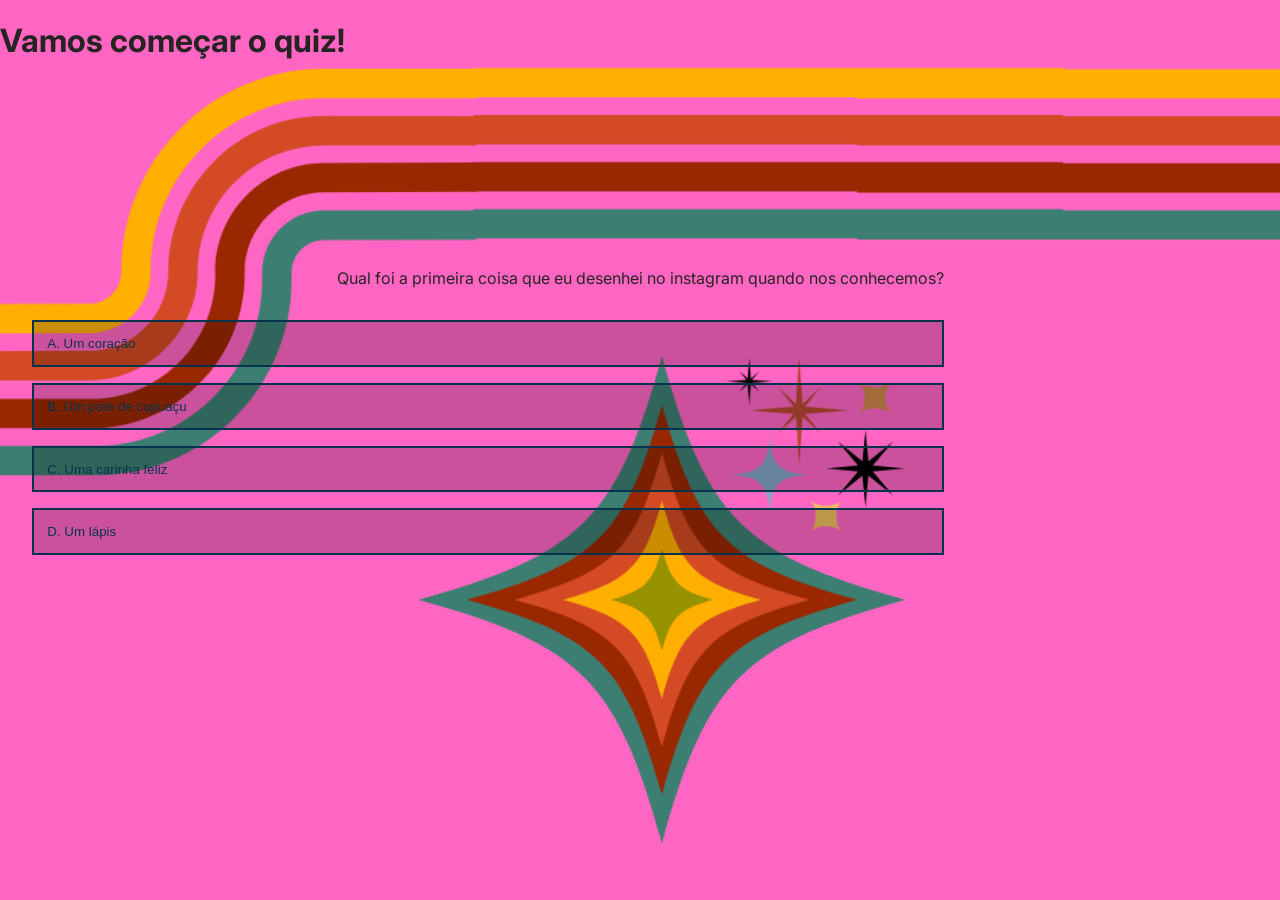
==== quiz.html @ 368cf454 "Add files via upload" ====
<!DOCTYPE html>
<html lang="pt-br">
  <head>
    <meta charset="UTF-8" />
    <meta name="viewport" content="width=device-width, initial-scale=1.0" />
    <link rel="shortcut icon" href="./8371990.png" type="image/x-icon" />
    <link rel="stylesheet" href="./quiz.css" />
    <link rel="preconnect" href="https://fonts.googleapis.com" />
    <link rel="preconnect" href="https://fonts.gstatic.com" crossorigin />
     <link rel="stylesheet" href="https://cdnjs.cloudflare.com/ajax/libs/animate.css/4.1.1/animate.min.css"/>
    <link
      href="https://fonts.googleapis.com/css2?family=Inter:ital,opsz,wght@0,14..32,100..900;1,14..32,100..900&display=swap"
      rel="stylesheet"
    />
    <title>Dia dos namorados</title>
</head>
<body>
    <h1>Vamos começar o quiz!</h1>

    <div class="container">
    <div class="container-q">
        <p>Qual foi a primeira coisa que eu desenhei no instagram quando nos conhecemos?</p>
    </div>
    
    <div class="container-a">
        <input type="button" value="A. Um coração" class="btn-a animate__animated animate__fadeInLeft animate__delay-1s">
        <input type="button" value="B. Um pote de cupuaçu" class="btn-a animate__animated animate__fadeInLeft animate__delay-2s">
        <input type="button" value="C. Uma carinha feliz" class="btn-a animate__animated animate__fadeInLeft animate__delay-3s">
        <input type="button" value="D. Um lápis" class="btn-a animate__animated animate__fadeInLeft animate__delay-4s">
    </div>  
    </div>
</body>
</html>
---- quiz.css ----
@import url("https://fonts.googleapis.com/css2?family=Inter:ital,opsz,wght@0,14..32,100..900;1,14..32,100..900&display=swap");
body {
  padding: 0;
  margin: 0;
  box-sizing: border-box;
  font-family: "Inter";
  background-image: url(./backq.png);
  background-size: cover;
  background-color: var(--background2);
  color: var(--font);

  --green: #1ed760;
  --background1: #6400ab;
  --background2: #ff6f61;
  --font: #262423;
}

.container {
    padding: 2em;
    margin-top: 10em;
}

.container-q{
    display: flex;
    align-items: center;
    justify-content: center;
    text-align: center;
    margin-bottom: 1em;
}

.container-a{
    display: flex;
    flex-direction: column;
    gap: 1em;
    width: 100%;
    height: auto;
}

.btn-a{
    color: #05334D;
    border: 2px solid #05334D;
    background-color: rgba(0,0,0,0.2);
    width: 75%;
    height: 3.5em;
    text-align: start;
    padding: 1em;
}
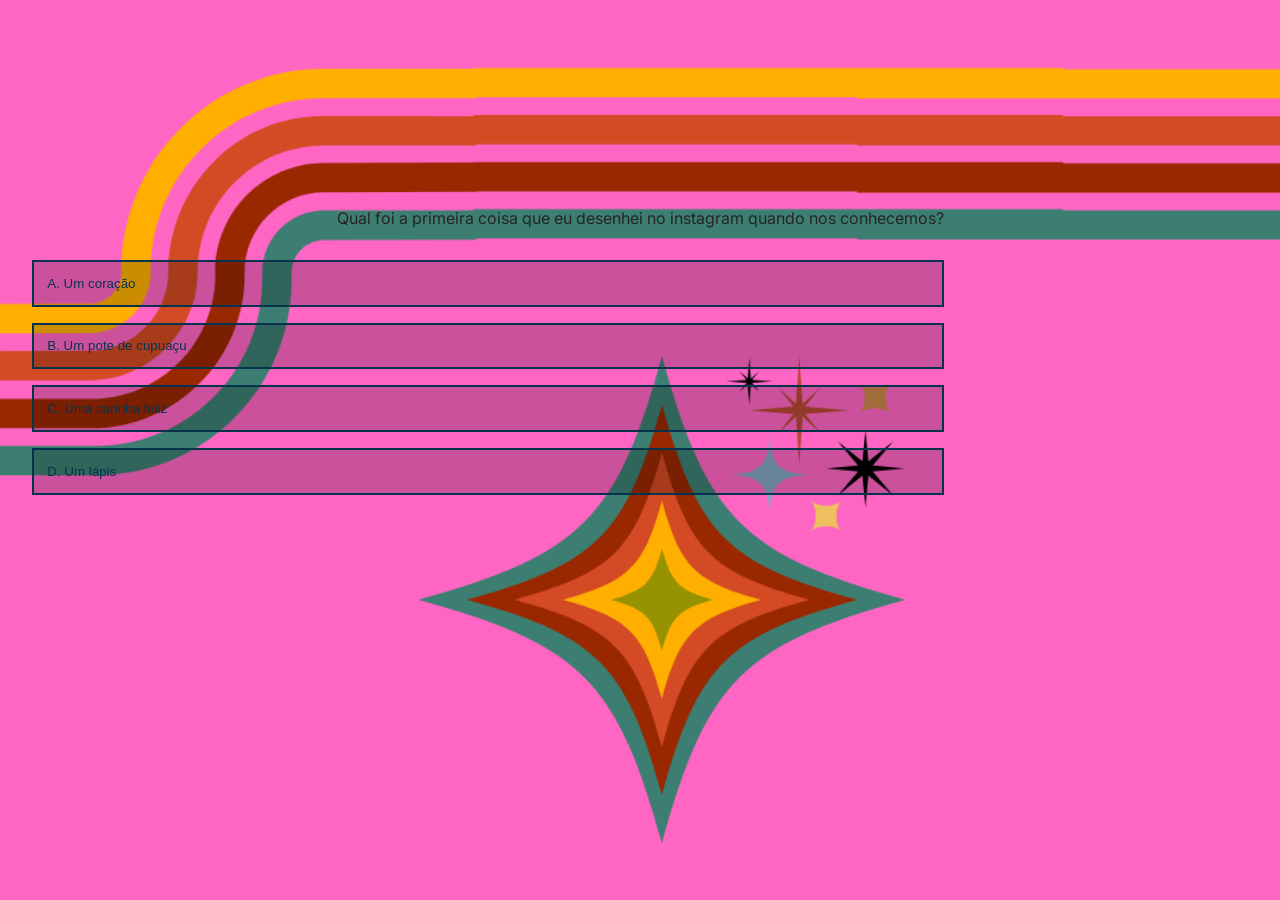
==== commit ac3c2a41: "Update quiz.html" ====
--- a/quiz.html
+++ b/quiz.html
@@ -15,7 +15,6 @@
     <title>Dia dos namorados</title>
 </head>
 <body>
-    <h1>Vamos começar o quiz!</h1>
 
     <div class="container">
     <div class="container-q">
@@ -30,4 +29,4 @@
     </div>  
     </div>
 </body>
-</html>+</html>
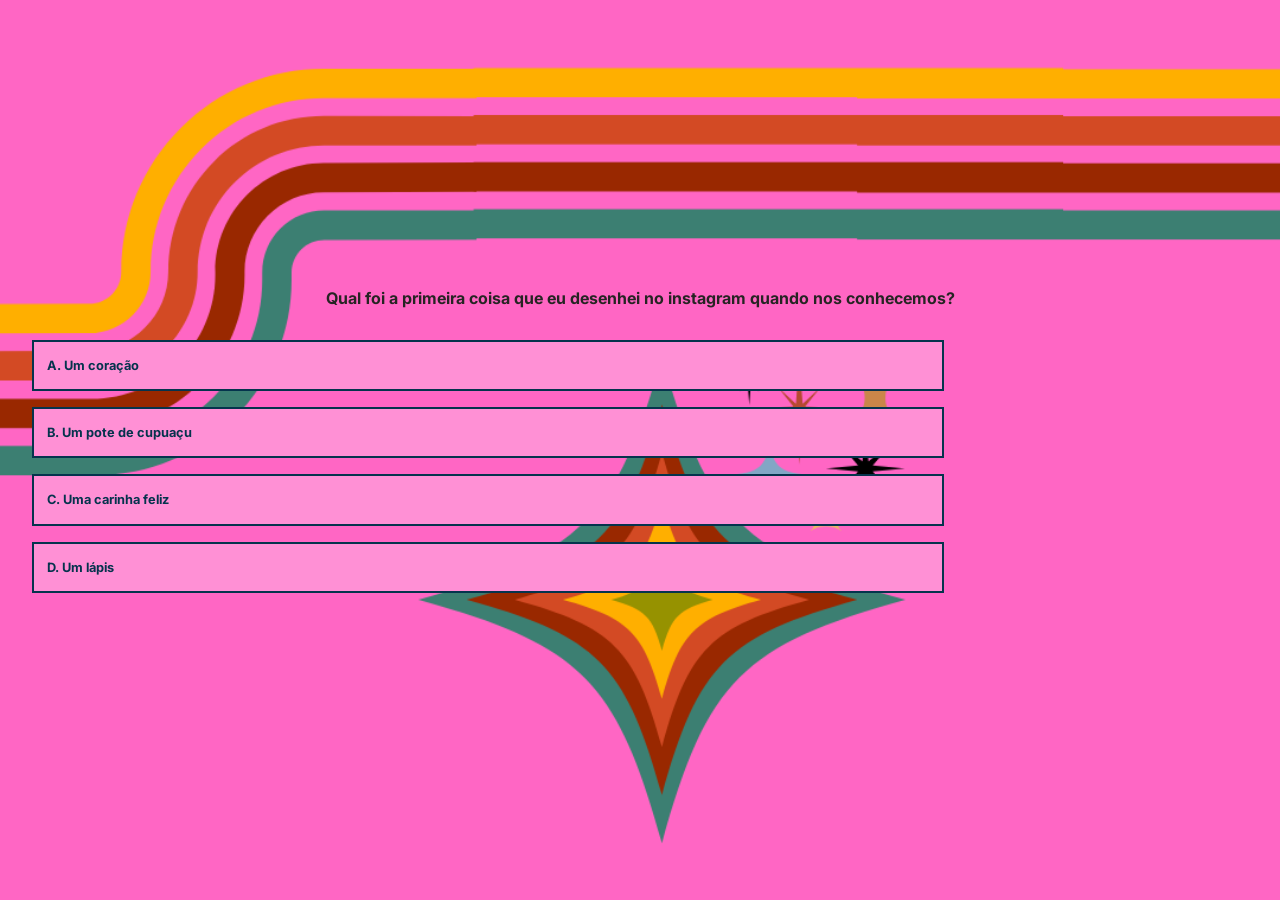
==== commit 6b53f6f8: "Add files via upload" ====
--- a/quiz.html
+++ b/quiz.html
@@ -29,4 +29,4 @@
     </div>  
     </div>
 </body>
-</html>
+</html>
--- a/quiz.css
+++ b/quiz.css
@@ -17,7 +17,7 @@
 
 .container {
     padding: 2em;
-    margin-top: 10em;
+    margin-top: 15em;
 }
 
 .container-q{
@@ -26,6 +26,12 @@
     justify-content: center;
     text-align: center;
     margin-bottom: 1em;
+}
+
+.container-q p{
+    font-size: 1em;
+    font-weight: 700;
+    color: var(--font);
 }
 
 .container-a{
@@ -39,9 +45,12 @@
 .btn-a{
     color: #05334D;
     border: 2px solid #05334D;
-    background-color: rgba(0,0,0,0.2);
+    background-color: #ff90d5;
     width: 75%;
-    height: 3.5em;
+    height: 4em;
     text-align: start;
     padding: 1em;
+    font-family: "Inter";
+    font-size: 0.8em;
+    font-weight: 700;
 }
